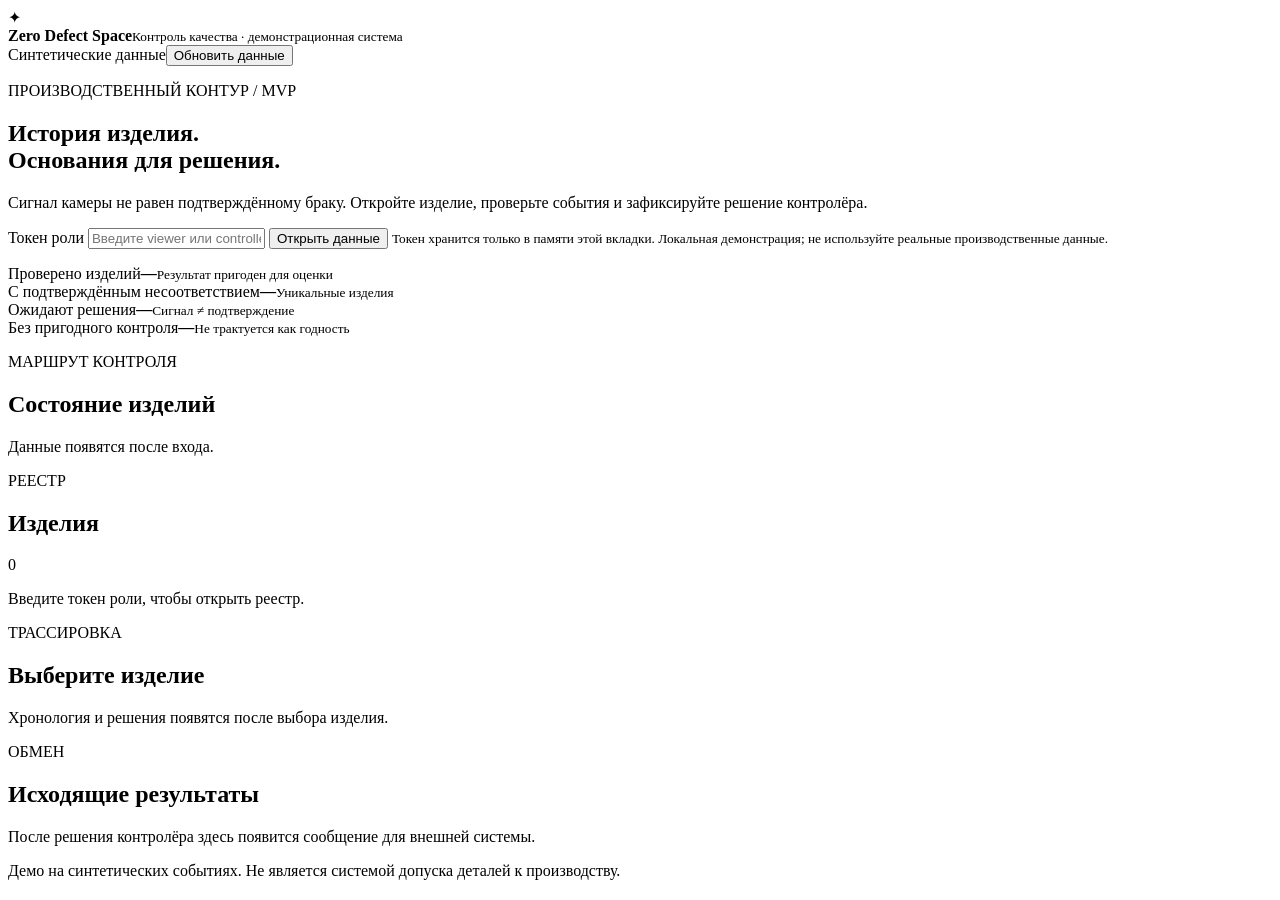
==== web/index.html @ 86a480fb "MVP" ====
<!doctype html>
<html lang="ru">
<head>
  <meta charset="utf-8">
  <meta name="viewport" content="width=device-width, initial-scale=1">
  <title>Zero Defect Space — контроль качества</title>
  <link rel="stylesheet" href="/style.css">
  <link rel="stylesheet" href="/scenario.css">
  <script src="/app.js" defer></script>
</head>
<body>
  <header class="topbar">
    <div class="identity"><span class="mark" aria-hidden="true">✦</span><div><strong>Zero Defect Space</strong><small>Контроль качества · демонстрационная система</small></div></div>
    <div class="top-actions"><span class="environment">Синтетические данные</span><button id="refresh" type="button">Обновить данные</button></div>
  </header>
  <main>
    <section class="intro" aria-labelledby="page-title">
      <div><p class="kicker">ПРОИЗВОДСТВЕННЫЙ КОНТУР / MVP</p><h1 id="page-title">История изделия.<br>Основания для решения.</h1><p>Сигнал камеры не равен подтверждённому браку. Откройте изделие, проверьте события и зафиксируйте решение контролёра.</p></div>
      <form id="access-form" class="access-panel">
        <label for="token">Токен роли</label>
        <input id="token" type="password" autocomplete="off" placeholder="Введите viewer или controller token" required>
        <button type="submit">Открыть данные</button>
        <small>Токен хранится только в памяти этой вкладки. Локальная демонстрация; не используйте реальные производственные данные.</small>
      </form>
    </section>
    <p id="notice" role="status" aria-live="polite"></p>
    <section class="metrics" aria-label="Показатели">
      <article><span>Проверено изделий</span><strong id="checked">—</strong><small>Результат пригоден для оценки</small></article>
      <article><span>С подтверждённым несоответствием</span><strong id="confirmed">—</strong><small>Уникальные изделия</small></article>
      <article><span>Ожидают решения</span><strong id="pending">—</strong><small>Сигнал ≠ подтверждение</small></article>
      <article><span>Без пригодного контроля</span><strong id="unknown">—</strong><small>Не трактуется как годность</small></article>
    </section>
    <section class="pane line-pane" aria-labelledby="line-title"><div class="pane-heading"><div><p class="kicker">МАРШРУТ КОНТРОЛЯ</p><h2 id="line-title">Состояние изделий</h2></div></div><div id="line" class="line-list"><p class="empty">Данные появятся после входа.</p></div></section>
    <div class="workspace">
      <section class="pane item-pane" aria-labelledby="items-title"><div class="pane-heading"><div><p class="kicker">РЕЕСТР</p><h2 id="items-title">Изделия</h2></div><span id="item-count">0</span></div><div id="items" class="item-list"><p class="empty">Введите токен роли, чтобы открыть реестр.</p></div></section>
      <section class="pane detail-pane" aria-labelledby="detail-title"><div class="pane-heading"><div><p class="kicker">ТРАССИРОВКА</p><h2 id="detail-title">Выберите изделие</h2></div></div><div id="detail" class="detail"><p class="empty">Хронология и решения появятся после выбора изделия.</p></div></section>
    </div>
    <section class="pane integration-pane" aria-labelledby="integration-title"><div class="pane-heading"><div><p class="kicker">ОБМЕН</p><h2 id="integration-title">Исходящие результаты</h2></div></div><div id="outbox" class="integration-content"><p class="empty">После решения контролёра здесь появится сообщение для внешней системы.</p></div></section>
  </main>
  <footer>Демо на синтетических событиях. Не является системой допуска деталей к производству.</footer>
</body>
</html>
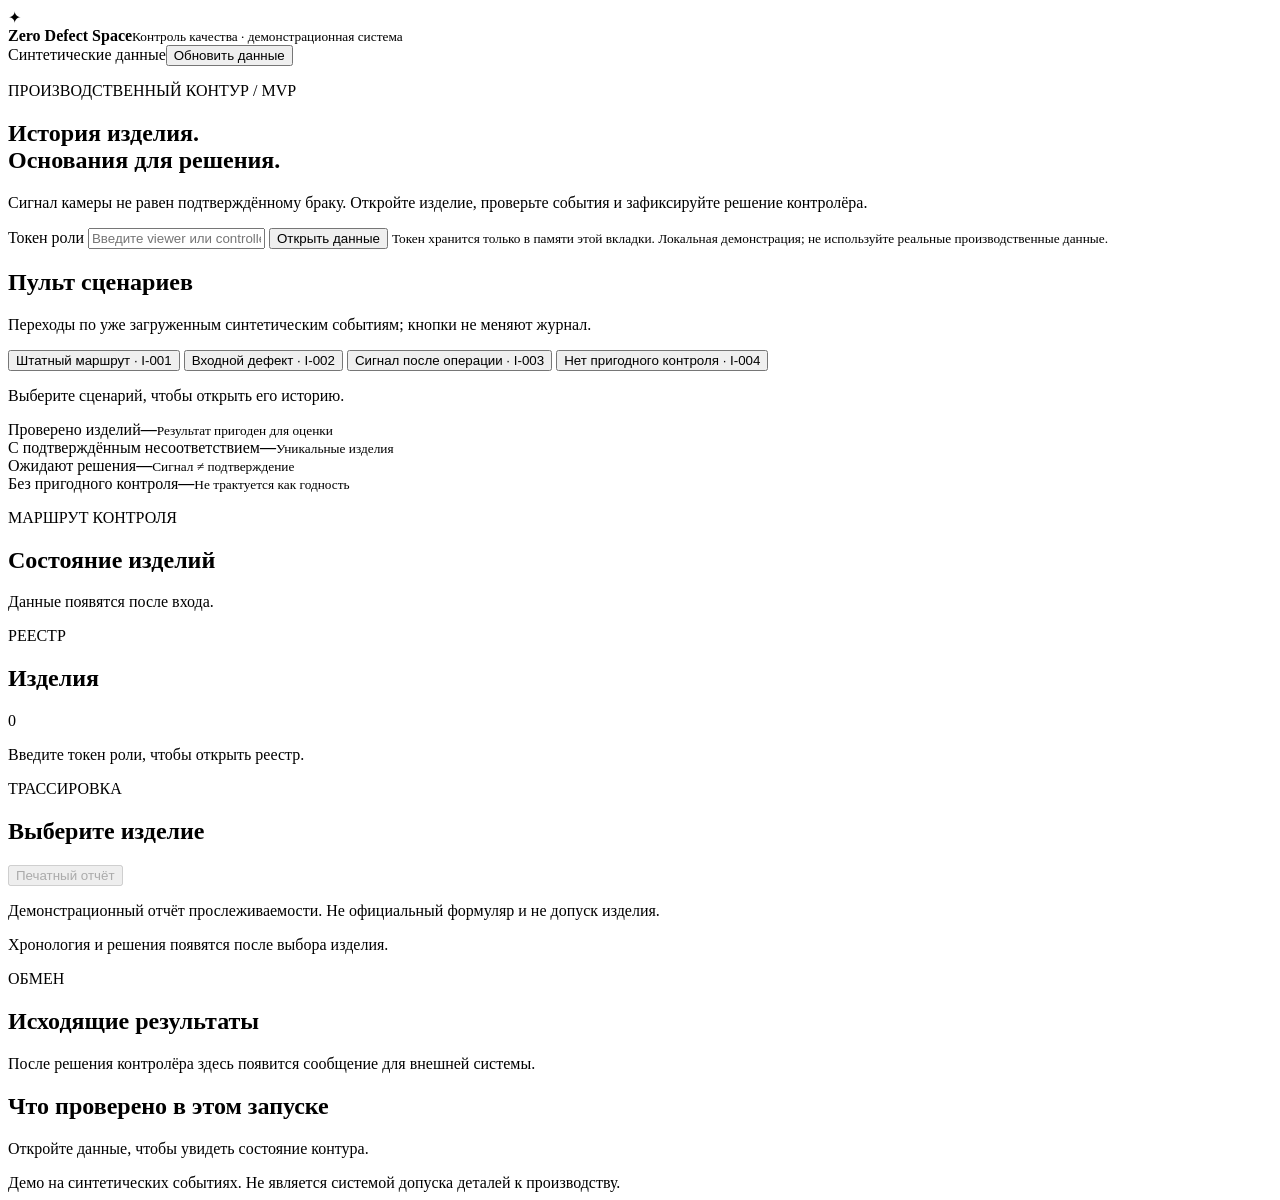
==== commit 73622f6b: "GPT nv2" ====
--- a/web/index.html
+++ b/web/index.html
@@ -24,6 +24,16 @@
       </form>
     </section>
     <p id="notice" role="status" aria-live="polite"></p>
+    <section class="pane demo-pane" aria-labelledby="demo-title">
+      <div class="pane-heading"><div><h2 id="demo-title">Пульт сценариев</h2><p>Переходы по уже загруженным синтетическим событиям; кнопки не меняют журнал.</p></div></div>
+      <div class="demo-actions" id="demo-actions">
+        <button type="button" data-item="I-001">Штатный маршрут · I-001</button>
+        <button type="button" data-item="I-002">Входной дефект · I-002</button>
+        <button type="button" data-item="I-003">Сигнал после операции · I-003</button>
+        <button type="button" data-item="I-004">Нет пригодного контроля · I-004</button>
+      </div>
+      <p id="scenario-explanation" class="demo-explanation">Выберите сценарий, чтобы открыть его историю.</p>
+    </section>
     <section class="metrics" aria-label="Показатели">
       <article><span>Проверено изделий</span><strong id="checked">—</strong><small>Результат пригоден для оценки</small></article>
       <article><span>С подтверждённым несоответствием</span><strong id="confirmed">—</strong><small>Уникальные изделия</small></article>
@@ -33,9 +43,10 @@
     <section class="pane line-pane" aria-labelledby="line-title"><div class="pane-heading"><div><p class="kicker">МАРШРУТ КОНТРОЛЯ</p><h2 id="line-title">Состояние изделий</h2></div></div><div id="line" class="line-list"><p class="empty">Данные появятся после входа.</p></div></section>
     <div class="workspace">
       <section class="pane item-pane" aria-labelledby="items-title"><div class="pane-heading"><div><p class="kicker">РЕЕСТР</p><h2 id="items-title">Изделия</h2></div><span id="item-count">0</span></div><div id="items" class="item-list"><p class="empty">Введите токен роли, чтобы открыть реестр.</p></div></section>
-      <section class="pane detail-pane" aria-labelledby="detail-title"><div class="pane-heading"><div><p class="kicker">ТРАССИРОВКА</p><h2 id="detail-title">Выберите изделие</h2></div></div><div id="detail" class="detail"><p class="empty">Хронология и решения появятся после выбора изделия.</p></div></section>
+      <section class="pane detail-pane" aria-labelledby="detail-title"><div class="pane-heading"><div><p class="kicker">ТРАССИРОВКА</p><h2 id="detail-title">Выберите изделие</h2></div><button id="print-report" type="button" disabled>Печатный отчёт</button></div><p class="report-disclaimer">Демонстрационный отчёт прослеживаемости. Не официальный формуляр и не допуск изделия.</p><div id="detail" class="detail"><p class="empty">Хронология и решения появятся после выбора изделия.</p></div></section>
     </div>
     <section class="pane integration-pane" aria-labelledby="integration-title"><div class="pane-heading"><div><p class="kicker">ОБМЕН</p><h2 id="integration-title">Исходящие результаты</h2></div></div><div id="outbox" class="integration-content"><p class="empty">После решения контролёра здесь появится сообщение для внешней системы.</p></div></section>
+    <section class="pane system-pane" aria-labelledby="system-title"><div class="pane-heading"><div><h2 id="system-title">Что проверено в этом запуске</h2></div><button id="verify-integrity" type="button" hidden>Проверить журнал</button></div><div id="system-status" class="system-status"><p class="empty">Откройте данные, чтобы увидеть состояние контура.</p></div><p id="integrity-result" role="status" aria-live="polite"></p></section>
   </main>
   <footer>Демо на синтетических событиях. Не является системой допуска деталей к производству.</footer>
 </body>
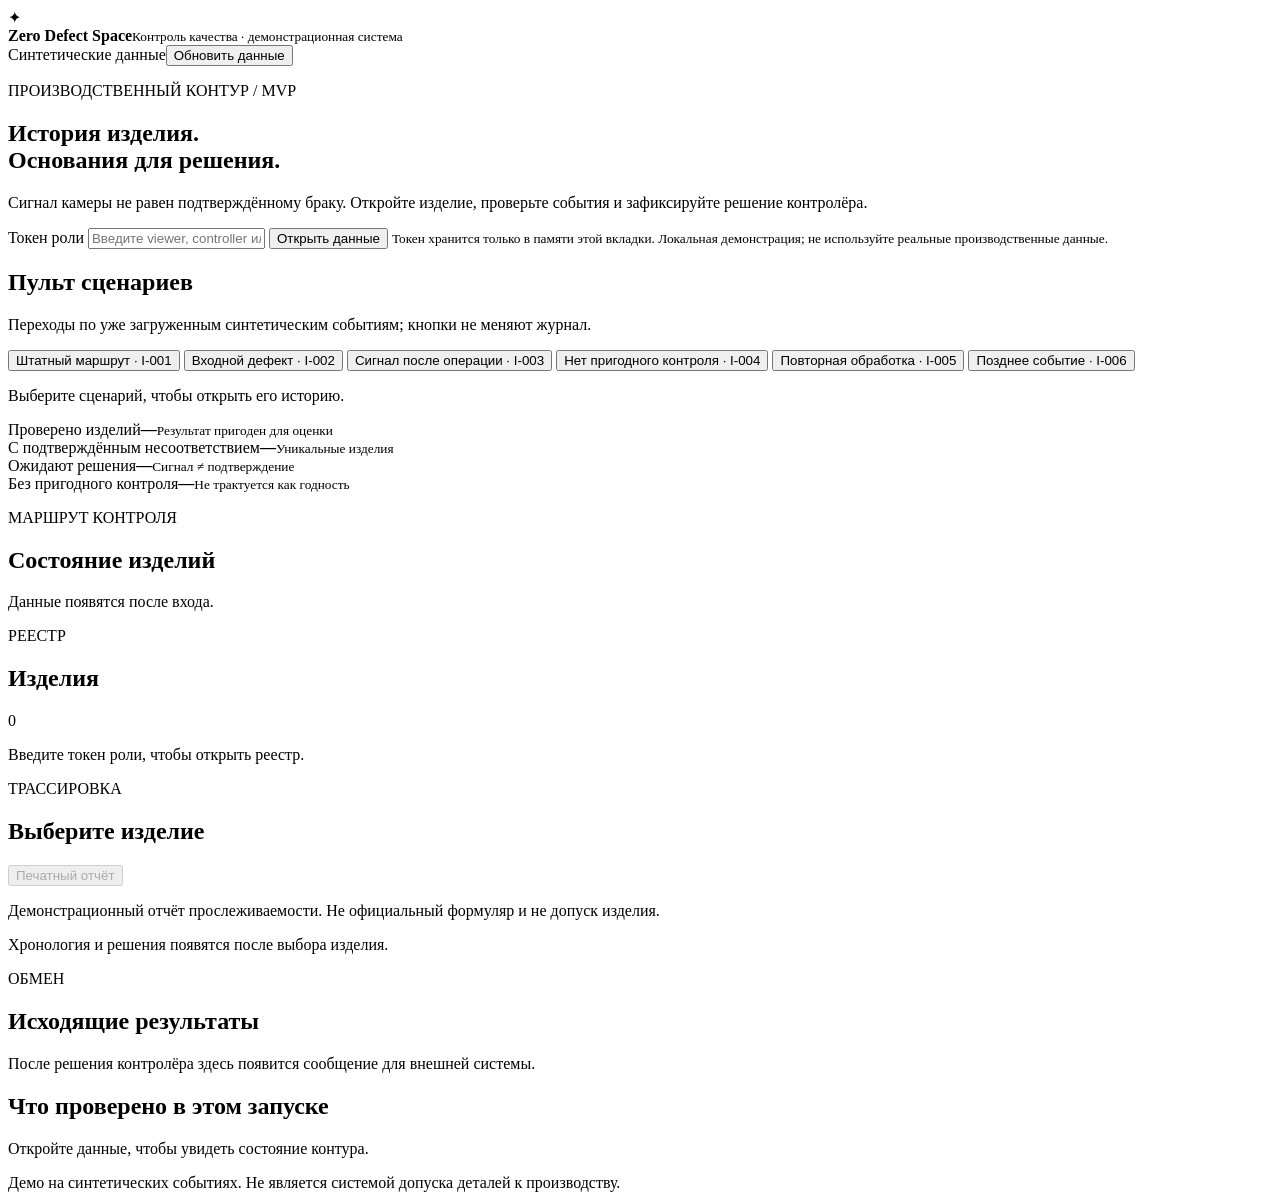
==== commit 4f1332bb: "GPT nv3" ====
--- a/web/index.html
+++ b/web/index.html
@@ -18,7 +18,7 @@
       <div><p class="kicker">ПРОИЗВОДСТВЕННЫЙ КОНТУР / MVP</p><h1 id="page-title">История изделия.<br>Основания для решения.</h1><p>Сигнал камеры не равен подтверждённому браку. Откройте изделие, проверьте события и зафиксируйте решение контролёра.</p></div>
       <form id="access-form" class="access-panel">
         <label for="token">Токен роли</label>
-        <input id="token" type="password" autocomplete="off" placeholder="Введите viewer или controller token" required>
+        <input id="token" type="password" autocomplete="off" placeholder="Введите viewer, controller или admin token" required>
         <button type="submit">Открыть данные</button>
         <small>Токен хранится только в памяти этой вкладки. Локальная демонстрация; не используйте реальные производственные данные.</small>
       </form>
@@ -31,6 +31,8 @@
         <button type="button" data-item="I-002">Входной дефект · I-002</button>
         <button type="button" data-item="I-003">Сигнал после операции · I-003</button>
         <button type="button" data-item="I-004">Нет пригодного контроля · I-004</button>
+        <button type="button" data-item="I-005">Повторная обработка · I-005</button>
+        <button type="button" data-item="I-006">Позднее событие · I-006</button>
       </div>
       <p id="scenario-explanation" class="demo-explanation">Выберите сценарий, чтобы открыть его историю.</p>
     </section>
@@ -46,7 +48,7 @@
       <section class="pane detail-pane" aria-labelledby="detail-title"><div class="pane-heading"><div><p class="kicker">ТРАССИРОВКА</p><h2 id="detail-title">Выберите изделие</h2></div><button id="print-report" type="button" disabled>Печатный отчёт</button></div><p class="report-disclaimer">Демонстрационный отчёт прослеживаемости. Не официальный формуляр и не допуск изделия.</p><div id="detail" class="detail"><p class="empty">Хронология и решения появятся после выбора изделия.</p></div></section>
     </div>
     <section class="pane integration-pane" aria-labelledby="integration-title"><div class="pane-heading"><div><p class="kicker">ОБМЕН</p><h2 id="integration-title">Исходящие результаты</h2></div></div><div id="outbox" class="integration-content"><p class="empty">После решения контролёра здесь появится сообщение для внешней системы.</p></div></section>
-    <section class="pane system-pane" aria-labelledby="system-title"><div class="pane-heading"><div><h2 id="system-title">Что проверено в этом запуске</h2></div><button id="verify-integrity" type="button" hidden>Проверить журнал</button></div><div id="system-status" class="system-status"><p class="empty">Откройте данные, чтобы увидеть состояние контура.</p></div><p id="integrity-result" role="status" aria-live="polite"></p></section>
+    <section class="pane system-pane" aria-labelledby="system-title"><div class="pane-heading"><div><h2 id="system-title">Что проверено в этом запуске</h2></div><button id="verify-integrity" type="button" hidden>Проверить журнал</button></div><div id="system-status" class="system-status"><p class="empty">Откройте данные, чтобы увидеть состояние контура.</p></div><div id="integrity-result" class="integrity-result" role="status" aria-live="polite"></div></section>
   </main>
   <footer>Демо на синтетических событиях. Не является системой допуска деталей к производству.</footer>
 </body>
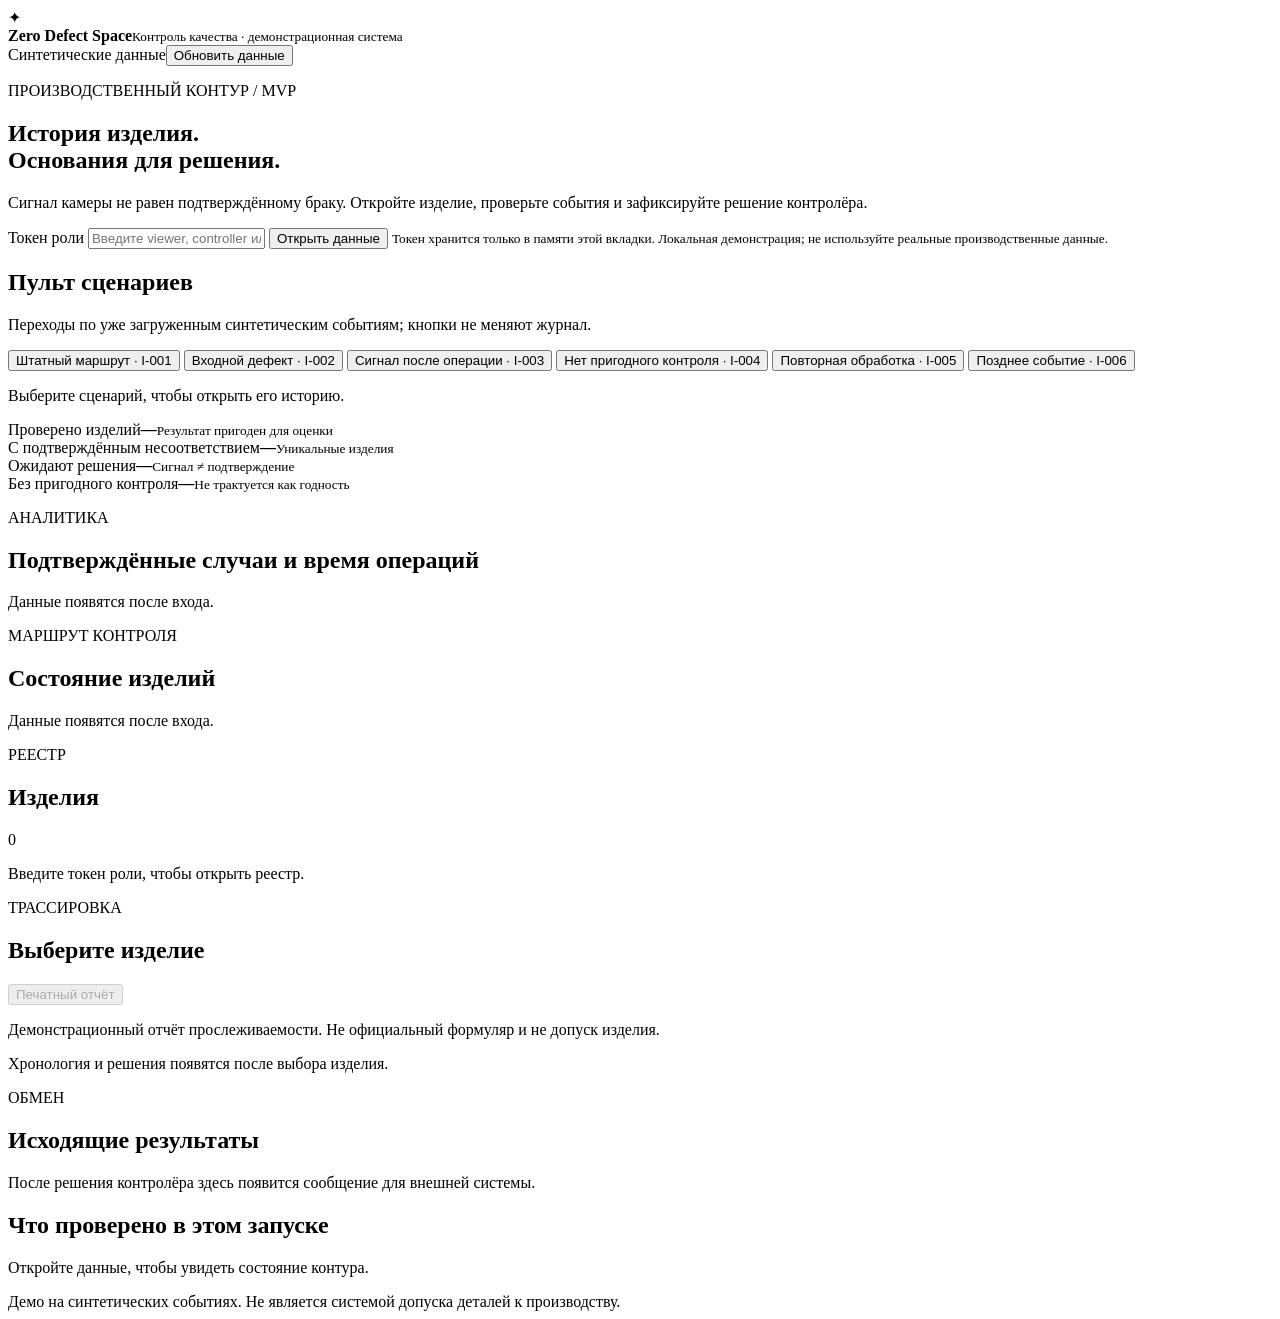
==== commit 14ea4ddf: "GPT hz" ====
--- a/web/index.html
+++ b/web/index.html
@@ -42,6 +42,7 @@
       <article><span>Ожидают решения</span><strong id="pending">—</strong><small>Сигнал ≠ подтверждение</small></article>
       <article><span>Без пригодного контроля</span><strong id="unknown">—</strong><small>Не трактуется как годность</small></article>
     </section>
+    <section class="pane analytics-pane" aria-labelledby="analytics-title"><div class="pane-heading"><div><p class="kicker">АНАЛИТИКА</p><h2 id="analytics-title">Подтверждённые случаи и время операций</h2></div></div><div id="analytics" class="analytics-content"><p class="empty">Данные появятся после входа.</p></div></section>
     <section class="pane line-pane" aria-labelledby="line-title"><div class="pane-heading"><div><p class="kicker">МАРШРУТ КОНТРОЛЯ</p><h2 id="line-title">Состояние изделий</h2></div></div><div id="line" class="line-list"><p class="empty">Данные появятся после входа.</p></div></section>
     <div class="workspace">
       <section class="pane item-pane" aria-labelledby="items-title"><div class="pane-heading"><div><p class="kicker">РЕЕСТР</p><h2 id="items-title">Изделия</h2></div><span id="item-count">0</span></div><div id="items" class="item-list"><p class="empty">Введите токен роли, чтобы открыть реестр.</p></div></section>
